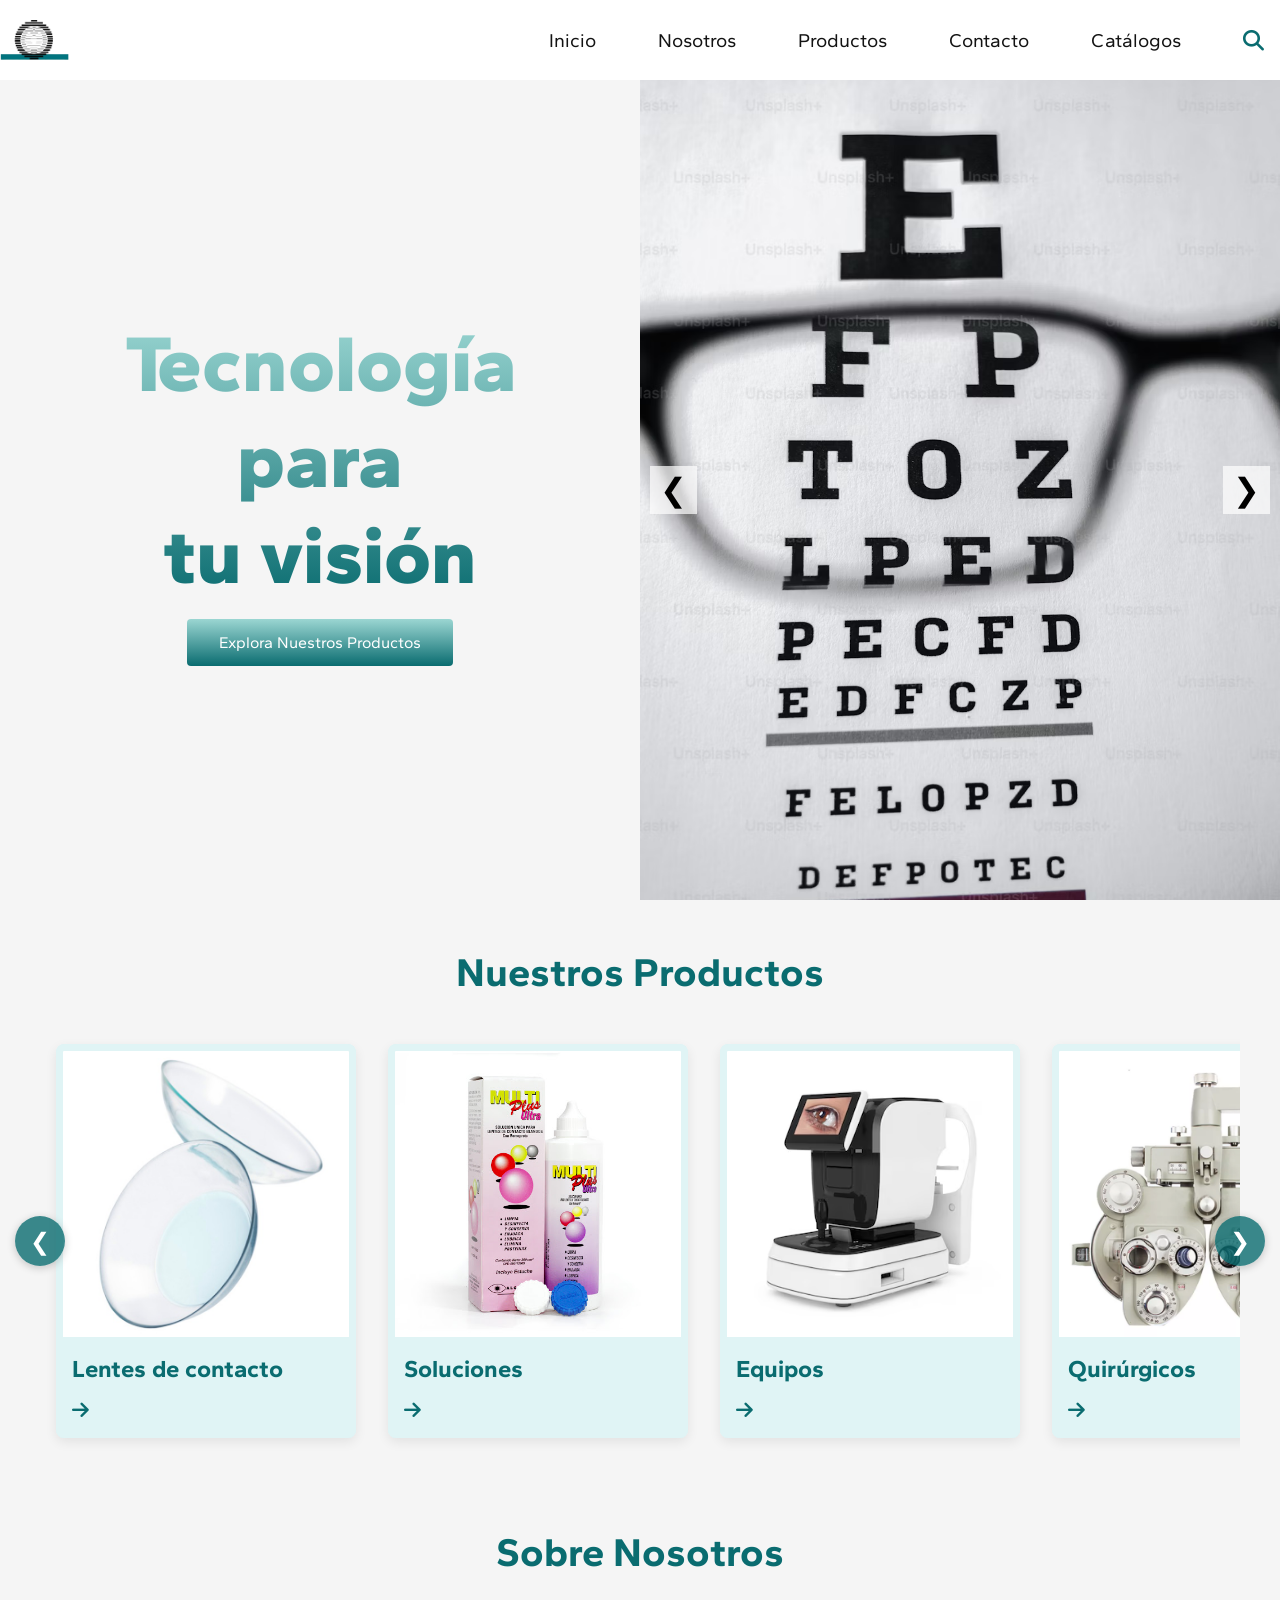
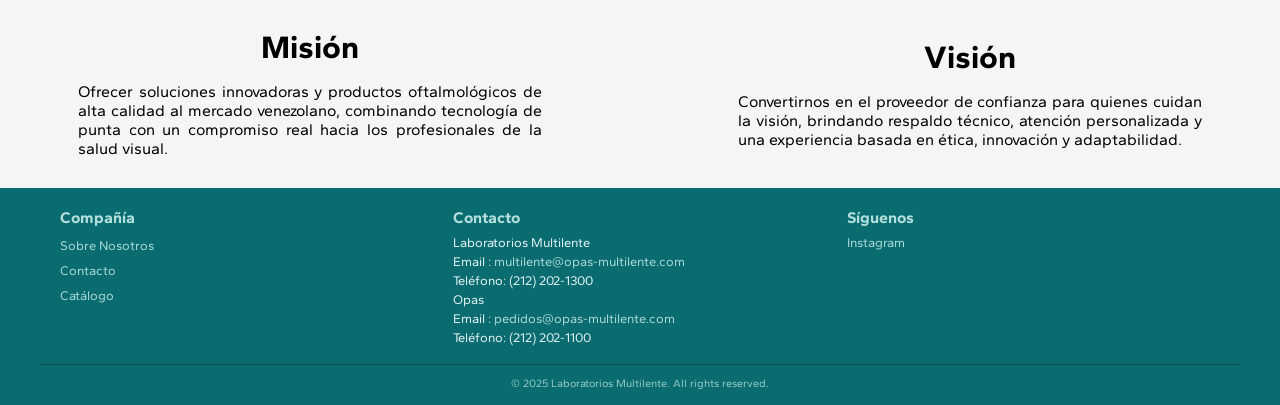
==== index.html @ c6a10331 "First commit multilente prototype" ====
<!DOCTYPE html>
<html lang="es">
<head>
    <meta charset="UTF-8">
    <meta name="viewport" content="width=device-width, initial-scale=1.0">
    <title>Laboratorios Multilente</title>
     <link rel="preconnect" href="https://fonts.googleapis.com">
    <link rel="preconnect" href="https://fonts.gstatic.com" crossorigin>
     <link href="https://fonts.googleapis.com/css2?family=Gantari:ital,wght@0,100..900;1,100..900&display=swap" rel="stylesheet">
    <link rel="stylesheet" href="css/styles.css">
    <link rel="stylesheet" href="https://cdnjs.cloudflare.com/ajax/libs/font-awesome/6.5.0/css/all.min.css">

</head>
<body>
    <!-- Navbar Section -->
    <nav class="navbar">
        <div class="navbar__container">
            <a href="index.html" id="navbar__logo"><i class="">
            </i><img src="images/logo.png" alt="Multilente Logo" style="height: 40px;"></a>
            <div class="navbar__toggle" id="mobile-menu">
                <span class="bar"></span>
                <span class="bar"></span>
                <span class="bar"></span>
            </div>
            <ul class="navbar__menu">
                <li class="navbar__item">
                    <a href="index.html" class="navbar__links">Inicio</a>
                </li>                             
                <li class="navbar__item">
                    <a href="nosotros.html" class="navbar__links">Nosotros</a>
                </li>
                <li class="navbar__item dropdown">
                    <a href="productos.html" class="navbar__links">Productos</a>
                    <ul class="dropdown-menu">
                        <li><a href="categoria-lentes.html">Lentes de contacto</a></li>
                        <li><a href="categoria-equipos.html">Equipos</a></li>
                        <li><a href="categoria-quirurgicos.html">Quirúrgicos</a></li>
                        <li><a href="categoria-soluciones.html">Soluciones</a></li>
                    </ul>
                </li>
                <li class="navbar__item">
                    <a href="contacto.html" class="navbar__links">Contacto</a>
                </li>
                <li class="navbar__item">
                    <a href="catalogos.html" class="navbar__links">Catálogos</a>
                </li>
                <li class="navbar__item navbar__search">
                    <button id="searchBtn" class="search-btn">
                        <i class="fas fa-search"></i>
                    </button>
                </li>
            </ul>
        </div>
    </nav>

    <!-- Search Modal -->
    <div id="searchModal" class="search-modal">
        <form id="searchForm">
            <input type="text" id="searchInput" placeholder="Buscar productos..." autocomplete="off">
            <button type="submit"><i class="fas fa-search"></i></button>
        </form>
    </div>

    <!-- Hero Section -->
     <div class="main">
        <div class="main__container">
            <div class="main__content">
               <h1>Tecnología para <br> tu visión</h1>
               <!-- <h2 style="font-weight: 600;">Laboratorios Multilente</h2> -->
               <a href="productos.html" class="main__btn">Explora Nuestros Productos</a>
            </div>
            <div class="main__img-container">
              <div class="carousel">
                <button class="carousel__btn prev">&#10094;</button>  
                <div class="carousel__track-container">
                    <ul class="carousel__track">
            <li class="carousel__slide"><img src="images/glasses2.avif" alt="pic 1"></li>
            <li class="carousel__slide"><img src="images/glasses1.jpg" alt="pic 2"></li>
            <li class="carousel__slide"><img src="images/glasses3.avif" alt="pic 3"></li>
            <li class="carousel__slide"><img src="images/lenses.jpg" alt="pic 4"></li>
            </ul>
            </div>
                <button class="carousel__btn next">&#10095;</button>  
            </div>
            </div>
        </div>
     </div>

<!-- Services Section -->
<div class="services">
  <h1>Nuestros Productos</h1>
  <div class="carousel__wrapper">
    <button class="carousel__btn-prev">&#10094;</button>
    <div class="services__container">
        <!-- Card 1 -->
    <div class="services__card">
      <div class="card__image">
        <img src="images/contact-lenses-white.jpeg" alt="Lentes de contacto" />
      </div>
      <div class="card__content">
        <h2>Lentes de contacto</h2>
      
        <a href="categoria-lentes.html" class="card__btn"><i class="fas fa-arrow-right"></i></a>
      </div>
    </div>

    <!-- Card 2 -->
    <div class="services__card">
      <div class="card__image">
        <img src="images/liquidos-cuadrado.jpg" alt="Líquidos" />
      </div>
      <div class="card__content">
        <h2>Soluciones</h2>
      
        <a href="categoria-soluciones.html" class="card__btn"><i class="fas fa-arrow-right"></i></a>
      </div>
    </div>

     <!-- Card 5 -->
    <div class="services__card">
      <div class="card__image">
        <img src="images/machinery-stock.avif" alt="Equipos" />
      </div>
      <div class="card__content">
        <h2>Equipos</h2>
      
        <a href="categoria-equipos.html" class="card__btn"><i class="fas fa-arrow-right"></i></a>
      </div>
    </div>

    <!-- Card 6 -->
    <div class="services__card">
      <div class="card__image">
        <img src="images/oftalmologia-stock.webp" alt="Quirúrgicos" />
      </div>
      <div class="card__content">
        <h2>Quirúrgicos</h2>
       
        <a href="categoria-quirurgicos.html" class="card__btn"><i class="fas fa-arrow-right"></i></a>
      </div>
    </div>
  </div>
   <button class="carousel__btn-next">&#10095;</button>
</div>
</div>
<!-- About us section -->
 <div class="about_us">
  <h1>Sobre Nosotros</h1>
  <div class="us-content">
    <div class="us-misión">
      <h2>Misión</h2>
      <p>Ofrecer soluciones innovadoras y productos oftalmológicos de alta calidad al mercado venezolano, combinando tecnología de punta con un compromiso real hacia los profesionales de la salud visual.</p>
    </div>
    <div class="us-visión">
      <h2>Visión</h2>
      <p>Convertirnos en el proveedor de confianza para quienes cuidan la visión, brindando respaldo técnico, atención personalizada y una experiencia basada en ética, innovación y adaptabilidad.</p>
    </div>
  </div>
</div>

<!-- Footer -->
<footer class="site-footer">
  <div class="footer-inner">
    <div class="footer-column">
      <h3>Compañía</h3>
      <ul>
        <li><a href="nosotros.html">Sobre Nosotros</a></li>
        <li><a href="contacto.html">Contacto</a></li>
        <li><a href="catalogos.html">Catálogo</a></li>
      </ul>
    </div>

    <div class="footer-column">
      <h3>Contacto</h3>
      <p>Laboratorios Multilente</p>
      <p>Email : <a href="mailto:multilente@opas-multilente.com">multilente@opas-multilente.com</a></p>
      <p>Teléfono: (212) 202-1300</p>
      <p>Opas</p>
      <p>Email : <a href="mailto:pedidos@opas-multilente.com">pedidos@opas-multilente.com</a></p>
      <p>Teléfono: (212) 202-1100</p>
    </div>

    <div class="footer-column">
      <h3>Síguenos</h3>
      <p>
        <a href="https://www.instagram.com/labmultilente?utm_source=ig_web_button_share_sheet&igsh=ZDNlZDc0MzIxNw==">Instagram</a><br>
      </p>
    </div>
  </div>

  <div class="footer-bottom">
    <p>&copy; 2025 Laboratorios Multilente. All rights reserved.</p>
  </div>
</footer>

<script src="js/app.js"></script>
</body>
</html>
---- css/styles.css ----
*{
    box-sizing: border-box;
    margin: 0;
    padding: 0;
    font-family: "Gantari", sans-serif;
}

.navbar {
    background: #fff;
    height: 80px;
    display: flex;
    justify-content: center;
    align-items: center; 
    font-size: 1.2rem;
    position: sticky; 
    top: 0;
    z-index: 999;
}

.navbar__container {
    display: flex;
    justify-content: space-between;
    height: 80px;
    z-index: 1;
    width: 100%;
    max-width: 1400px;
    margin: 0 auto;
    padding: 0;
}

#navbar__logo {
    background-image: linear-gradient(to top, #ff0844 0%, #ffb199 100%);
    background-size: 100%;
    background-repeat: repeat;
    
    -webkit-background-clip: text;
    -moz-background-clip: text;
    background-clip: text;

    color: transparent;
    -webkit-text-fill-color: transparent;
    -moz-text-fill-color: transparent;

   display: flex;
   align-items: center;
   cursor: pointer;
   pointer-events: auto;
   text-decoration: none;
   font-size: 2rem;
}

.fa-gem {
    margin-right: 0.5rem;
}
.navbar__menu {
    display: flex;
    align-items: center;
    list-style: none;
    text-align: center;
    gap: 30px; /* spacing between nav items */
}

.navbar__item {
    height: 80px;
}

.navbar__links {
    color: #131313;
    display: flex;
    align-items: center;
    justify-content: center;
    text-decoration: none;
    padding: 0 1rem;
    height: 100%;
    cursor: pointer;
}

.navbar__btn {
    display: flex;
    justify-content: center;
    align-items: center;
    padding: 0 1rem;
    width: 100%;
}
.button {
    display: flex;
    justify-content: center;
    align-items: center;
    height: 100%;
    width: 100%;
    padding: 1rem 1rem;
    background-color: #0a6c70;
    color: white;
    border: none;
    outline: none;
    border-radius: 4px;
    text-decoration: none;
    transition: all 0.3s ease;
    
}

.button:hover { 
    background: #4c0a70;   
}

.navbar__links:hover {
    color: #d4a373;
    transition: all 0.3s ease;
}

@media screen and (max-width: 960px) {
    .navbar__container { 
        display: flex;
        justify-content: space-between;
        height: 80px;
        z-index: 1;
        width: 100%;
        max-width: 1300px;
        padding: 0;
    }


.navbar__menu {
    display: grid;
    grid-template-columns: auto;
    margin: 0;
    width: 100%;
    position: absolute;
    top: -1000px;
    opacity: 0;
    transition: all 0.5s ease;
    height: 0;
    z-index: -1;
    background: #f5f5f5
}
@media (max-width: 600px) {
  .navbar__menu {
    grid-template-columns: 1fr; /* single column on small screens */
  }
}

.navbar__menu.active { 
    background: #fff;
    top: 100%;
    opacity: 1;
    transition: all 0.5s ease;
    z-index:  99;
    height: auto;  
    font-size: 1.6rem;
}

#navbar__logo {
    padding-left: 25px;
}

.navbar__toggle .bar {
    width: 25px;
    height: 3px;
    margin: 5px auto;
    transition: all 0.3s ease-in-out;
    background: #131313;
}

.navbar__item {
    width: 100%;
}

.navbar__links {
    text-align: center;
    padding: 2rem;
    width: 100%;
    display: table;
}

#mobile-menu {
    position: absolute;
    top: 20%;
    right: 5%;
    transform: translate(5%, 20%);
}

.navbar__btn {
    padding-bottom: 2rem;
}

.button {
    display: flex;
    justify-content: center;
    align-items: center;
}

.navbar__toggle .bar {
    display: block;
    cursor: pointer;
}

#mobile-menu.is-active .bar:nth-child(2) {
    opacity: 0;
}

#mobile-menu.is-active .bar:nth-child(1) {
    transform: translateY(8px) rotate(45deg);
}

#mobile-menu.is-active .bar:nth-child(3) {
    transform: translateY(-8px) rotate(-45deg);
}
}

/* Hero Section CSS */
.main  {
    background-color: #f5f5f5;
}

.main__container {
  display: grid;
  grid-template-columns: 1fr 1fr;
  align-items: center;
  height: calc(100vh - 80px); /* minus navbar height */
  max-width: 100%;
  margin: 0;
  padding: 0;
  background-color: #f5f5f5;
}

.main__img-container {
  width: 100%;
  height: 100%;
  padding: 0;
  margin: 0;
  display: flex;
  justify-content: center;
  align-items: center;
  overflow: hidden;
}

.carousel {
    position: relative; 
    max-width: 100%;
    margin: 0 auto;
    overflow: hidden;
}

.carousel__track-container {
    overflow: hidden;
    width: 100%;
}

.carousel__track {
    display: flex;
    transition: transform 0.5s ease-in-out;
    padding: 0;
    margin: 0;
    list-style: none;
}

.carousel__slide { 
    min-width: 100%;
    box-sizing: border-box;
}

.carousel__slide img { 
    width: 100%;
    height: 100%;
    object-fit: cover;
    display: block;
    border-radius: 0;
}

.carousel__btn {
    position: absolute;
    top: 50%;
    transform: translateY(-50%);
    background: rgba(255, 255, 255, 0.7);
    border: none;
    font-size: 2rem;
    cursor: pointer;
    z-index: 10;
    padding: 5px 10px;
}

.carousel__btn.prev { 
    left: 10px;
}

.carousel__btn.next {
    right: 10px;
}
.main__content {
  padding: 0 40px; 
  text-align: center;
}

.main__content h1 {
    font-size: 5rem;
    background-color: #9BD6D2;
    text-align: center;
    font-weight: 800;
    background-image: linear-gradient(to top, #0a6c70 0%, #9BD6D2 100%);
    background-size: 100%;
    -webkit-background-clip: text;
    -moz-background-clip: text;
    -webkit-text-fill-color: transparent;
    -moz-text-fill-color: transparent;
}

.main__content h2 {
    font-size: 1.5rem;
    background-color: #141414;
    text-align: center;
    background-size: 100%;
    padding-bottom: 0.5rem;
    -webkit-background-clip: text;
    -moz-background-clip: text;
    -webkit-text-fill-color: transparent;
    -moz-text-fill-color: transparent;
}

/* .main__content p {
    text-align: center;
    margin-top: 1rem;
    font-size: 1rem;
    font-weight: 300;
    max-width: 310px;   
    margin-left: auto;
    margin-right: auto;
    color: #131313;
} */

.main__btn {
  display: inline-block;        
  font-size: 1rem;
  background-image: linear-gradient(to top, #0a6c70 0%, #9bd6d2 100%);
  padding: 14px 32px;
  border: none;
  border-radius: 4px;
  color: #fff;
  margin: 1rem auto 0 auto;     /* centers it */
  cursor: pointer;
  text-decoration: none;        /* removes underline */
  transition: background 0.35s, color 0.35s;
  text-align: center;
}


.main__btn a {
    position: relative;
    z-index: 2;
    color: #fff;
    text-decoration: none;
}

/* .main__btn::after {
    position: absolute;
    content: '';
    top: 0;
    left: 0;
    width: 0;
    height: 100%;
    background: #4c0a70;
    transition: all 0.35s;
    border-radius: 4px;
} */

.main__btn:hover {
    background: #4c0a70;
    transition: all 0.35s;
}

.main__btn:hover::after {
    width: 100%;
}

.main__img--container {
    text-align: center;
}

#main__img {
    height: 80%;
    width: 80%;
}

/* Mobile Responsive */
@media screen and (max-width: 768px) {
    .main__container { 
        display: grid;
        grid-template-columns: auto;
        align-items: center;
        justify-self: center;
        width: 100%;
        margin: 0 auto;
        height: auto;
    }
     .main__content {
        text-align: center;
        margin-bottom: 4rem;
        padding: 0 20px;
    }
    .main__content h1 { 
        font-size: 2.5rem;
        margin-top: 2rem;
    }
    .main__content h2 { 
        font-size: 1.2rem;
    }
   
    .main__content p {
        margin-top: 1rem;
        font-size: 1rem;
    }
    .carousel__slide img {
        height: auto;
    }
}

@media screen and (max-width: 480px) {
    .main__content h1 { 
        font-size: 2rem;
        margin-top: 3rem;
    }
    .main__content h2 { 
        font-size: 2rem;
    }
   
    .main__content p {
        margin-top: 2rem;
        font-size: 1.5rem;
    }
    .carousel__slide img {
        height: auto;
    }

    .main__btn {
        padding: 12px 36px;
        margin: 2.5rem 0;
    }
}

.services {
    background: #f5f5f5;
    display: flex;
    flex-direction: column;
    align-items: center;
    height: auto;
    padding: 2rem 0;
    box-sizing: border-box;
}

.services h1 {
    background-color: #0a6c70;
    background-size: 100%;
    padding-top: 1rem;
    margin-bottom: 2rem;
    font-size: 2.5rem;
    -webkit-background-clip: text;
    -moz-background-clip: text;
    -webkit-text-fill-color: transparent;
    -moz-text-fill-color: transparent;
    text-align: center;
}

/* Carousel section CSS */

.carousel__wrapper {
    position: relative;
    width: 100%;
    max-width: 1200px;
    margin: 0 auto;
    display: flex;
    align-items: center;
    justify-content: center;
    box-sizing: border-box;
    /* Removed overflow: hidden */
}

.services__container {
    width: 100%;
    min-height: 366px;
    display: flex;
    justify-content: flex-start;
    align-items: stretch;
    gap: 2rem;
    overflow-x: auto;
    overflow-y: hidden;
    scroll-snap-type: x mandatory;
    -webkit-overflow-scrolling: touch;
    scrollbar-width: none;
    -ms-overflow-style: none;
    padding: 1rem 1rem;
    scroll-padding: 0;
    scroll-behavior: smooth;
    scroll-padding-left: 1rem;
    scroll-padding-right: 1rem;
}

.services__container::-webkit-scrollbar {
    display: none;
}

.services__card {
    flex: 0 0 auto;
    width: 300px;
    min-height: 350px;
    border-radius: 8px;
    overflow: hidden;
    background-color: #e0f4f5;
    color: #0a6c70;
    box-shadow: 0 4px 12px rgba(0, 0, 0, 0.08);
    transition: transform 0.3s ease;
    scroll-snap-align: center;
}

.services__card:hover {
    transform: translateY(-5px);
}

.card__image {
    position: relative;
    z-index: 1;
    width: 100%;
    height: auto;
    overflow: hidden;
    border-bottom: 1px solid #e0f4f5;
}

.card__image img {
    width: 100%;
    height: auto;
    object-fit: cover;
    display: block;
    border: 7px solid #e0f4f5;
    border-bottom: none;
    border-radius: 8px 8px 0 0;
}

.card__content {
    position: relative;
    z-index: 2;
    background: #e0f4f5;
    padding: 1rem;
}

.card__btn {
    display: inline-block;
    margin-top: 1rem;
    color: #0a6c70;
    text-decoration: none;
    font-size: 1.2rem;
    text-align: center;
    font-weight: 600;
    transition: color 0.3s ease;
}

.card__btn:hover {
    color: #0d9297;
}

/* Carousel Btns */

.carousel__btn-prev,
.carousel__btn-next {
    background-color: rgba(10, 108, 112, 0.8);
    color: white;
    border: none;
    padding: 1rem;
    cursor: pointer;
    z-index: 10;
    border-radius: 50%;
    font-size: 1.5rem;
    display: flex;
    align-items: center;
    justify-content: center;
    box-shadow: 0 2px 8px rgba(0, 0, 0, 0.2);
    transition: background-color 0.3s ease, transform 0.3s ease;
    position: absolute;
    top: 50%;
    transform: translateY(-50%);
    width: 50px;
    height: 50px;
}

.carousel__btn-prev:hover,
.carousel__btn-next:hover {
    background-color: #0d9297;
    transform: translateY(-50%) scale(1.05);
}

.carousel__btn-prev {
    left: -25px;
}

.carousel__btn-next {
    right: -25px;
}

/* Media Queries */

@media screen and (max-width: 768px) {
    .services h1 {
        font-size: 2rem;
        margin-bottom: 2rem;
    }

    .carousel__wrapper {
        width: 95%;
    }

    .services__container {
        padding: 0 1rem;
    }

    .services__card {
        width: 280px;
    }

    .carousel__btn-prev,
    .carousel__btn-next {
        padding: 0.8rem;
        font-size: 1.2rem;
        width: 40px;
        height: 40px;
    }

    .carousel__btn-prev {
        left: -15px;
    }

    .carousel__btn-next {
        right: -15px;
    }
}

@media screen and (max-width: 480px) {
    .services h1 {
        font-size: 1.8rem;
        padding-top: 1rem;
    }

    .carousel__btn-prev,
    .carousel__btn-next {
        display: none;
    }
}

/* About us HERO */
.about_us {
  background-color:#f5f5f5;
  width: 100%;
  padding: 10px;
}

.us-content {
  display: grid;
  grid-template-columns: 1fr 1fr;
  gap: 60px;
  align-items: center;
}

.us-misión,
.us-visión {
  display: flex;
  flex-direction: column;
  align-items: center;
  text-align: center;
  padding: 20px;
}

.us-misión h2,
.us-visión h2 {
  font-size: 2rem;
  text-align: center;
  padding-bottom: 1rem;
}

.us-misión p,
.us-visión p {
  text-align: justify;
  padding: 0 3rem;
}
/* Footer */
.site-footer {
  background-color: #0a6c70;  /* signature teal */
  color: #e0f2f1;
  padding: 20px 0 15px;      /* vertical padding only */
  font-family: sans-serif;
  width: 100%;
  box-sizing: border-box;
}

.footer-inner {
  max-width: 1200px;
  margin: 0 auto;
  padding: 0 20px;           /* horizontal padding inside */
  display: grid;
  grid-template-columns: repeat(auto-fit, minmax(200px, 1fr));
  gap: 20px;
}

.footer-column h3 {
  margin-bottom: 8px;
  font-size: 16px;
  color: #b2dfdb;
}

.footer-column ul {
  list-style: none;
  padding: 0;
  margin: 0;
}

.footer-column ul li {
  margin-bottom: 6px;
}

.footer-column a {
  color: #a7d8d6;
  text-decoration: none;
  font-size: 13px;
}

.footer-column a:hover {
  color: #def2f1;
}

.footer-column p {
  font-size: 13px;
  margin: 4px 0;
  color: #e0f2f1;
}

.footer-bottom {
  border-top: 1px solid #084f51;
  text-align: center;
  padding-top: 12px;
  margin-top: 15px;
  font-size: 11px;
  color: #94c9c8;
  max-width: 1200px;
  margin-left: auto;
  margin-right: auto;
  padding-left: 20px;
  padding-right: 20px;
}

/* Nosotros */
.nosotros {
  background-color: #0a6c70;
  color: white;
  padding: 60px 20px;
  text-align: center;
}

.nosotros h1 {
  font-size: 2.5rem;
  margin-bottom: 20px;
}

.about-image {
  max-width: 600px;
  width: 100%;
  margin: 20px auto;
  display: block;
  border-radius: 10px;
}

.nosotros-intro {
  max-width: 700px;
  margin: 20px auto 0;
  font-size: 1.1rem;
  line-height: 1.6;
}

/* Misión y Vision */
.nosotros-columns {
  display: flex;
  flex-wrap: wrap;
  justify-content: center;
  gap: 40px;
  padding: 60px 20px;
  background-color: #ffffff;
  text-align: center;
}

.column {
  max-width: 400px;
  flex: 1;
}

.column h2 {
  color: #0a6c70;
  margin-top: 15px;
}

.icon {
  max-width: 150px;
  max-height: 150px;
  width: 100%;
  height: auto;
  display: block;
  margin: 0 auto;
}

.productos {
  padding: 40px 20px;
  max-width: 1200px;
  margin: 0 auto;
  font-family: Arial, sans-serif;
}

.productos_header {
  text-align: center;
  margin-bottom: 3rem;
  width: 100%;
}

.productos_header h1 {
  font-size: 3rem;
  margin-bottom: 10px;
}

.productos_header p {
  font-size: 1.25rem;
  color: #666;
}

.productos__galeria {
  display: grid;
  grid-template-columns: repeat(2, 1fr); 
  grid-template-rows: repeat(2, 1fr);    
  gap: 2rem;
  justify-content: center;
  align-items: center;
  max-width: 600px; 
  margin: 0 auto;  
  padding-bottom: 60px;
}

.producto__card {
  display: flex;
  flex-direction: column;
  align-items: center;
  text-decoration: none;
  background: #fff;
  border-radius: 20px;
  box-shadow: 0 4px 18px rgba(0, 0, 0, 0.12);
  padding-top: 2rem;  
  min-height: 310px;         
  min-width: 240px;          
  transition: box-shadow 0.3s, transform 0.3s;
}

.producto__card:hover {
  box-shadow: 0 6px 20px rgba(0, 0, 0, 0.12);
  transform: translateY(-4px);
}

.producto__img {
  width: 180px;           
  height: 180px;
  object-fit: contain;
  border-radius: 16px;
  margin-bottom: 1.2rem;
}

.producto__titulo {
  font-size: 1.5rem;      
  font-weight: 700;
  color: #1a1a1a;
  text-align: center;
}

@media (max-width: 768px) {
  .productos__galeria {
    display: flex;
    overflow-x: auto;
    scroll-snap-type: x mandatory;
    -webkit-overflow-scrolling: touch;
    gap: 1rem;
  }

  .producto__card {
    flex: 0 0 75%;
    scroll-snap-align: start;
    min-width: 260px;
  }
  .productos-grid {
    grid-template-columns: repeat(2, 1fr);
    grid-template-rows: repeat(3, auto);
    gap: 1rem;
  }

  .producto-card {
    padding: 1.2rem 0.8rem;
  }

  .producto-card img {
    max-height: 120px;
  }

  #productos h2 {
    font-size: 2rem;
  }

  #productos p {
    font-size: 1rem;
  }
}

/* Products Dropdown */
.dropdown {
  position: relative;
  display: inline-block;
}


.dropdown-menu {
  display: none;
  position: absolute;
  background-color: white;
  min-width: 160px;
  box-shadow: 0px 8px 16px rgba(0,0,0,0.2);
  z-index: 1;
  list-style: none;
  padding-left: 0;
  margin: 0;
}


.dropdown:hover .dropdown-menu {
  display: block;
}
.dropdown-menu a {
  color: black;
  padding: 12px 16px;
  text-decoration: none;
  display: block;
}

.dropdown-menu a:hover {
  background-color: #f1f1f1;
}

.dropdown-menu li {
  list-style: none;
}

.navbar__search .search-btn {
    background: none;
    border: none;
    cursor: pointer;
    font-size: 1.3rem;
    color: #0a6c70;
    padding: 0.5rem 1rem;
    padding-top: 1.75rem;
}

.search-modal {
    display: none;
    position: fixed;
    top: 0; left: 0; right: 0; bottom: 0;
    background: rgba(0,0,0,0.3);
    justify-content: center;
    align-items: center;
    z-index: 9999;
}

.search-modal.active {
    display: flex;
}

#searchForm {
    background: #fff;
    padding: 2rem;
    border-radius: 12px;
    box-shadow: 0 2px 16px rgba(0,0,0,0.15);
    display: flex;
    gap: 1rem;
}

#searchInput {
    font-size: 1.1rem;
    padding: 0.5rem 1rem;
    border-radius: 8px;
    border: 1px solid #ccc;
    width: 250px;
}

/* Contacto page */
.contacto {
  background-color: #0a6c70;
  color: white;
  padding: 60px 20px;
  text-align: center;
}

.contacto h1 {
  font-size: 3rem;
  margin-bottom: 10px;
}

.contacto__intro {
  max-width: 600px;
  margin: 0 auto;
  font-size: 1.2rem;
}

.contacto__cards {
  display: flex;
  flex-wrap: wrap;
  justify-content: center;
  gap: 40px;
  padding: 60px 20px;
  background-color: #f5f5f5;
}

.contacto__card {
  background: #fff;
  max-width: 400px;
  flex: 1 1 300px;
  padding: 32px;
  border-radius: 8px;
  box-shadow: 0 4px 12px rgba(0, 0, 0, 0.1);
  text-align: center;
}

.contacto__card h2 {
  color: #0a6c70;
  margin-bottom: 8px;
}

.contacto__card p {
  margin: 12px 0;
}

.contacto__card i {
  color: #0a6c70;
  margin-right: 8px;
}

.contacto__card a {
  color: #0a6c70;
}

.contacto__card .main__btn {
  color: #fff;
  margin-top: 1rem;
}

.about_us h1 {
  color: #0a6c70;
  text-align: center;
  font-size: 2.5rem;
  margin: 2rem 0;
     }

.proximamente {
  background: #f5f5f5;
  min-height: 50vh;
  padding: 100px 20px;
  display: flex;
  flex-direction: column;
  align-items: center;
  justify-content: center;
  gap: 16px;
  text-align: center;
}

.proximamente i {
  font-size: 3rem;
  color: #0a6c70;
}

.proximamente h1 {
  font-size: 3rem;
  color: #0a6c70;
}

.proximamente__badge {
  background: #0a6c70;
  color: #fff;
  padding: 6px 18px;
  border-radius: 20px;
  font-size: 0.9rem;
  font-weight: 600;
  letter-spacing: 1px;
  text-transform: uppercase;
}

.proximamente p {
  max-width: 500px;
  font-size: 1.1rem;
}
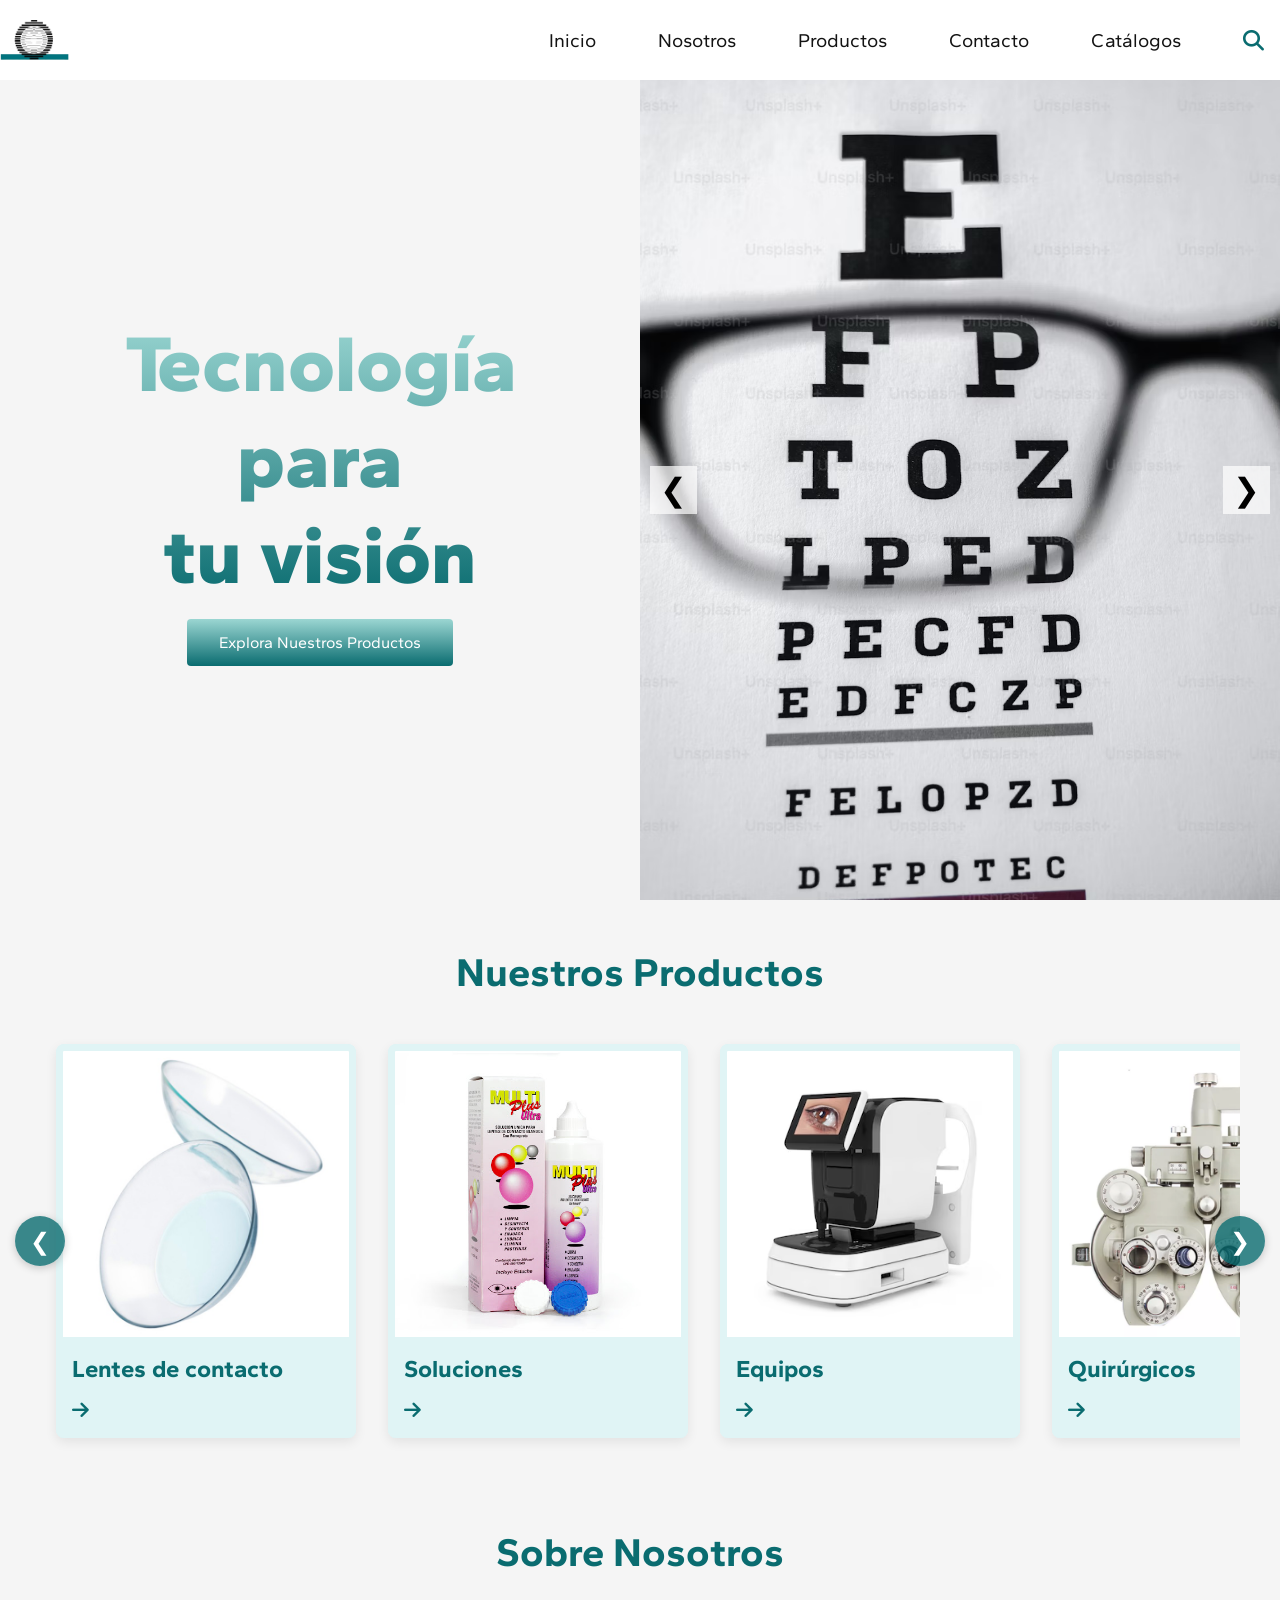
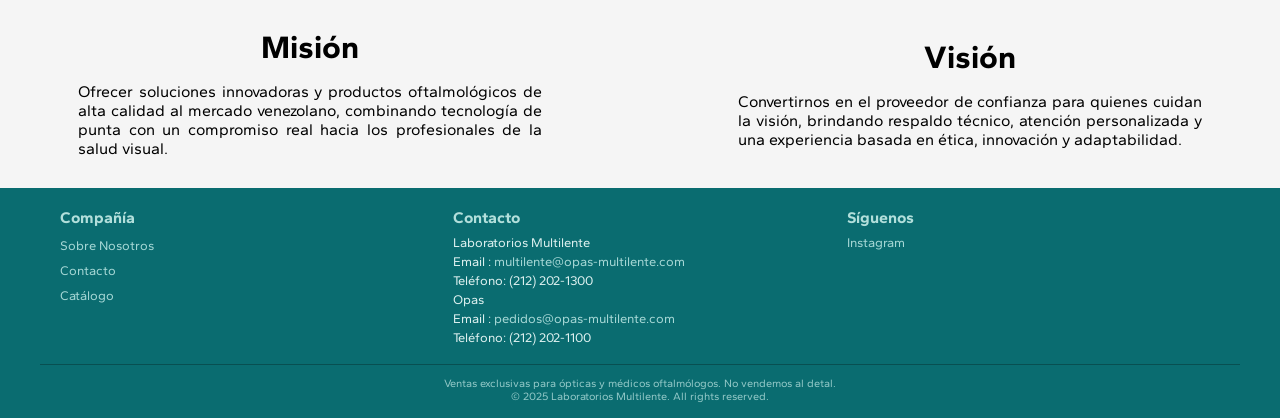
==== commit ef61b964: "Added footer with disclaimer" ====
--- a/index.html
+++ b/index.html
@@ -188,7 +188,8 @@
     </div>
   </div>
 
-  <div class="footer-bottom">
+ <div class="footer-bottom">
+    <p>Ventas exclusivas para ópticas y médicos oftalmólogos. No vendemos al detal.</p>
     <p>&copy; 2025 Laboratorios Multilente. All rights reserved.</p>
   </div>
 </footer>
